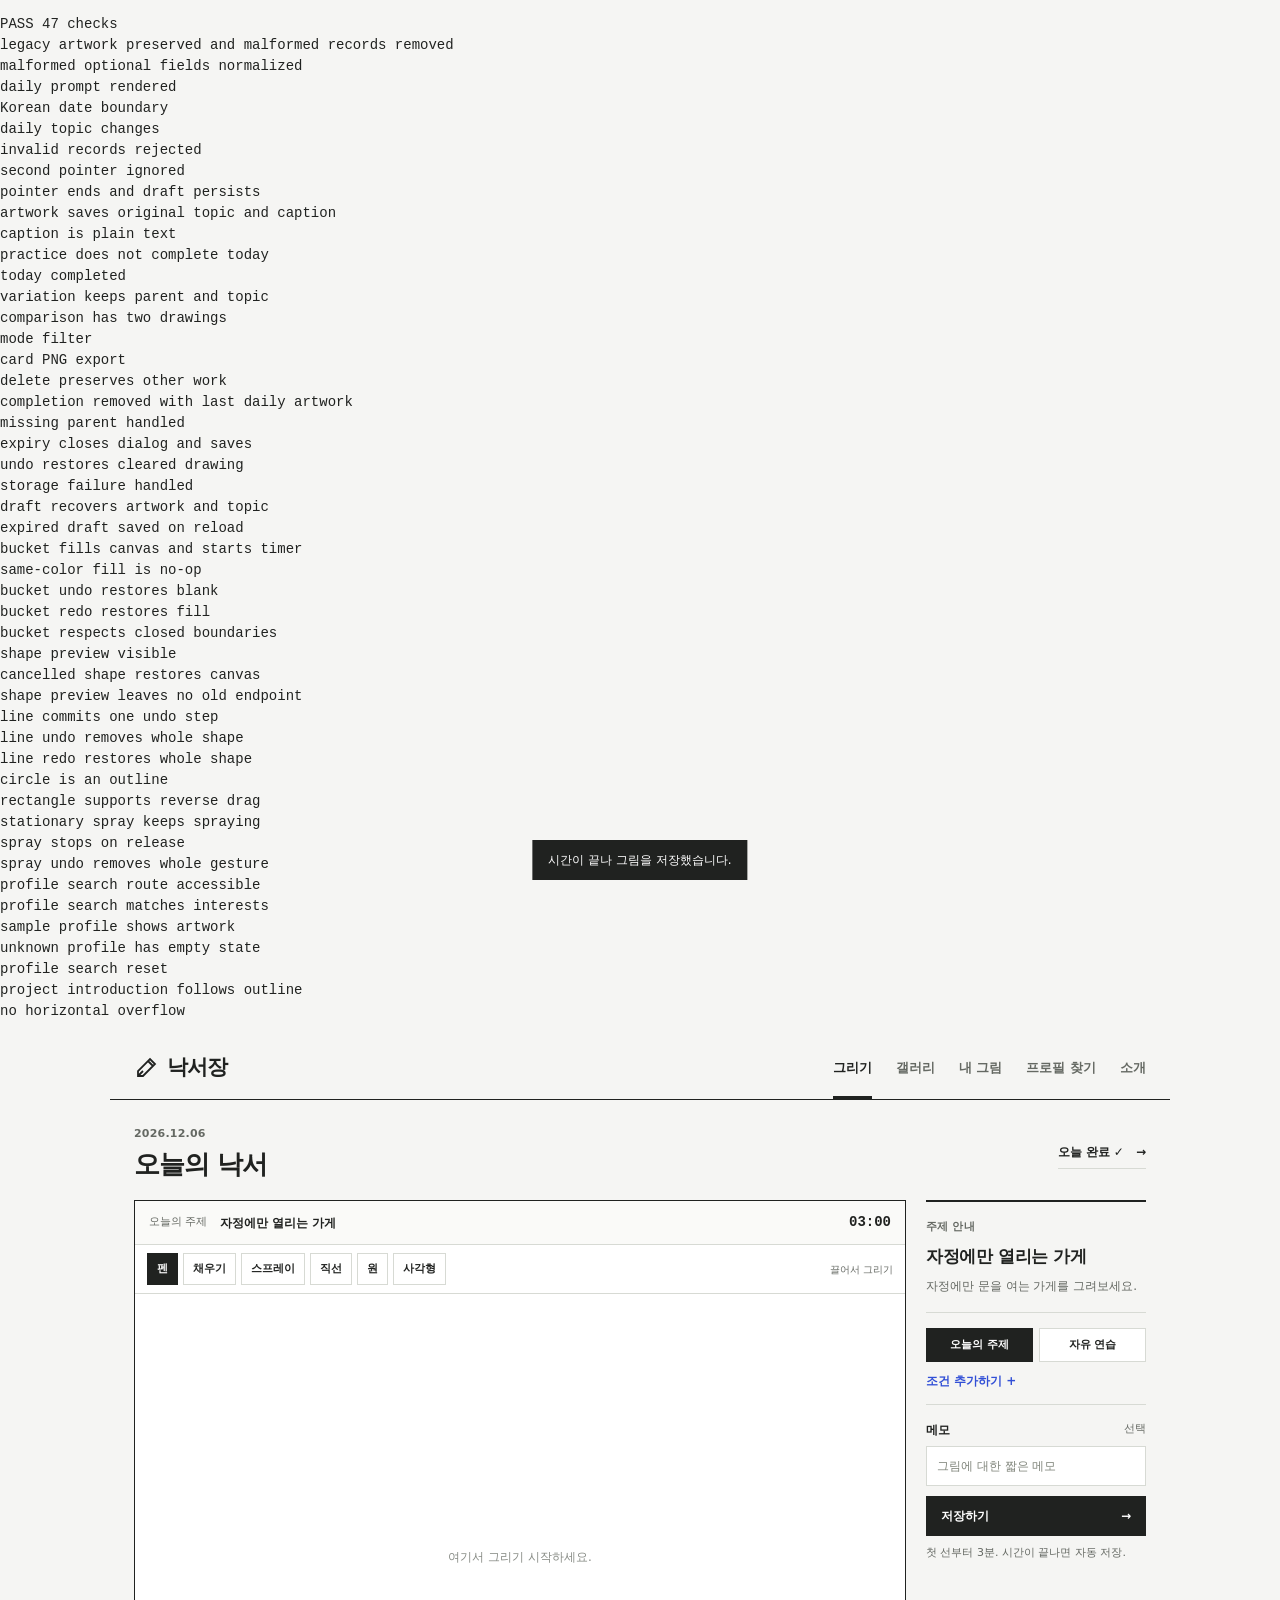
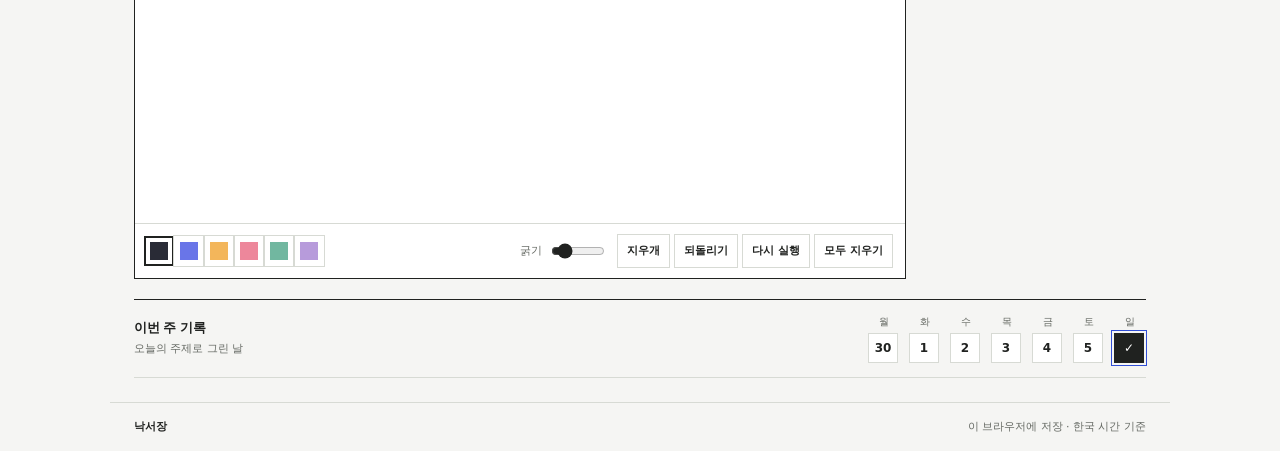
==== Doodler_project/tests/smoke.html @ 1f3efb12 "Base Current whole project" ====
<!doctype html>
<html lang="ko">
<head>
  <meta charset="UTF-8">
  <meta name="viewport" content="width=device-width,initial-scale=1">
  <title>낙서장</title>
  <link rel="stylesheet" href="../style.css">
  <script>localStorage.clear();const seed=document.createElement('canvas');seed.width=10;seed.height=10;localStorage.setItem('jogak-drawings',JSON.stringify([{}, {id:1,image:seed.toDataURL(),date:'2026-01-01T00:00:00Z',title:'old garden',caption:{bad:true},topicId:{bad:true}}]));localStorage.setItem('jogak-likes','[]');</script><script src="../script.js" defer></script>
</head>
<body>
<header class="header">
  <a class="brand" href="#draw"><svg class="logo" viewBox="0 0 24 24" aria-hidden="true"><path d="M4 20h5L21 8l-5-5L4 15v5ZM14 5l5 5M4 20l5-5" fill="none" stroke="currentColor" stroke-width="1.8" stroke-linejoin="miter"/></svg>낙서장</a>
  <nav aria-label="주요 메뉴"><a href="#draw" data-page="draw">그리기</a><a href="#gallery" data-page="gallery">갤러리</a><a href="#mine" data-page="mine">내 그림</a><a href="#profiles" data-page="profiles">프로필 찾기</a><a href="#about" data-page="about">소개</a></nav>
</header>
<main>
<section id="draw" class="page">
  <div class="intro"><div><span id="day-label" class="eyebrow"></span><h1>오늘의 낙서</h1></div><a class="daily-status" href="#mine"><span id="daily-status"></span><span aria-hidden="true"> →</span></a></div>
  <div class="drawing-layout">
    <div class="studio">
      <div class="canvas-heading"><span><span id="mode-label">오늘의 주제</span><strong id="topic-title"></strong></span><span id="timer" class="timer" aria-label="남은 시간">03:00</span></div>
      <div class="drawing-toolbox" role="group" aria-label="그리기 도구"><button class="tool" data-tool="brush" aria-pressed="true">펜</button><button class="tool" data-tool="bucket" aria-pressed="false">채우기</button><button class="tool" data-tool="spray" aria-pressed="false">스프레이</button><button class="tool" data-tool="line" aria-pressed="false">직선</button><button class="tool" data-tool="circle" aria-pressed="false">원</button><button class="tool" data-tool="rectangle" aria-pressed="false">사각형</button><span id="tool-help">끌어서 그리기</span></div><div class="canvas-wrap"><canvas id="canvas" width="1000" height="680" aria-label="그림판">이 브라우저는 그림판을 지원하지 않습니다.</canvas><div id="canvas-hint">여기서 그리기 시작하세요.</div></div>
      <div class="tools"><div id="colors" class="colors" role="group" aria-label="붓 색상"></div><div class="tool-actions"><label class="size-label">굵기 <input id="size" type="range" min="2" max="28" value="6" aria-label="붓 굵기"></label><button id="eraser" class="tool" aria-pressed="false">지우개</button><button id="undo" class="tool">되돌리기</button><button id="redo" class="tool">다시 실행</button><button id="clear" class="tool">모두 지우기</button></div></div>
    </div>
    <aside>
      <div class="note-card"><span class="tiny-label">주제 안내</span><h2 id="prompt-title"></h2><p id="prompt-description"></p><div class="small-rule"></div><div class="mode-switch" role="group" aria-label="그리기 모드"><button id="daily-mode" class="tool" aria-pressed="true">오늘의 주제</button><button id="practice-mode" class="tool" aria-pressed="false">자유 연습</button></div><button id="variation" class="variation-button">조건 추가하기 +</button><p id="constraint" class="constraint" hidden></p></div>
      <label class="caption-label" for="caption">메모 <span>선택</span></label><input id="caption" maxlength="100" placeholder="그림에 대한 짧은 메모" autocomplete="off"><button id="finish" class="primary full">저장하기 <span aria-hidden="true">→</span></button><p class="save-note">첫 선부터 3분. 시간이 끝나면 자동 저장.</p>
    </aside>
  </div>
  <div class="week-strip"><div><h2>이번 주 기록</h2><p>오늘의 주제로 그린 날</p></div><div id="week-days" class="week-days" aria-label="이번 주 그리기 기록"></div></div>
</section>
<section id="gallery" class="page" hidden>
  <div class="section-intro"><div><span class="eyebrow">갤러리</span><h1>작은 정원</h1><p>같은 주제, 서로 다른 그림.</p></div><span class="badge">예시 그림 6장</span></div>
  <div class="gallery-notice">예시 갤러리입니다. 좋아요는 이 브라우저에만 저장됩니다.</div><div id="gallery-grid" class="grid"></div>
</section>
<section id="mine" class="page" hidden>
  <div class="section-intro"><div><span class="eyebrow">내 그림</span><h1>그림 기록</h1><p>저장한 그림을 날짜와 주제별로 확인하세요.</p></div><span id="count" class="badge">0장</span></div>
  <div class="journal-filters"><label>종류 <select id="mode-filter"><option value="all">모든 그림</option><option value="daily">오늘의 주제</option><option value="practice">자유 연습</option><option value="variation">조건 추가</option></select></label><label>주제 <select id="topic-filter"><option value="all">모든 주제</option></select></label></div>
  <div id="mine-grid" class="grid journal-grid"></div><div id="empty" class="empty"><h2>저장한 그림이 없습니다.</h2><p>그림을 완성하면 여기에 저장됩니다.</p><a class="primary" href="#draw">그리기 →</a></div>
</section>
<section id="profiles" class="page" hidden>
  <div class="section-intro"><div><span class="eyebrow">프로필 찾기</span><h1>함께 그리는 사람들</h1><p>닉네임이나 관심 주제로 찾아보세요.</p></div><span class="badge">미리보기</span></div>
  <p class="preview-notice">가상의 예시 프로필입니다. 실제 사용자 검색과 팔로우는 준비 중입니다.</p>
  <form id="profile-search" class="search-form" role="search"><label for="profile-query">닉네임 또는 주제</label><div><input id="profile-query" type="search" maxlength="80" placeholder="예: 풀잎, 정원" autocomplete="off"><button class="primary" type="submit">검색</button><button id="reset-search" class="tool" type="button">초기화</button></div></form>
  <p id="profile-result-count" class="result-count" role="status" aria-live="polite"></p><div id="profile-grid" class="profile-grid"></div><p id="profile-empty" class="empty" hidden>검색 결과가 없습니다. 다른 이름이나 주제로 찾아보세요.</p>
  <div id="profile-detail" class="profile-detail" hidden><button id="close-profile" class="tool">프로필 닫기</button><div id="profile-summary"></div><h2>예시 그림</h2><div id="profile-artworks" class="grid"></div></div>
</section>
<section id="about" class="page" hidden>
  <div class="section-intro"><div><span class="eyebrow">프로젝트 소개</span><h1>낙서장</h1><p>짧은 낙서로 시작하는 창의적인 활동.</p></div><a class="primary" href="#draw">그리기 →</a></div>
  <div class="about-layout"><article class="about-main"><section><h2>만드는 이유</h2><p>대학생이 일상에서 부담 없이 창의적인 활동을 할 수 있는 공간을 만들고자 합니다. 정해진 주제로 짧게 그림을 그리며 자신의 생각을 표현하고, 서로 다른 해석을 만나보는 것이 목표입니다.</p></section><section><h2>이용 방법</h2><ol><li>오늘의 주제를 확인하거나 자유 연습을 선택합니다.</li><li>펜과 기본 도구로 그림을 그립니다. 첫 선부터 3분이 시작됩니다.</li><li>완성한 그림을 저장하고, 내 그림에서 기록을 확인합니다.</li></ol></section><section><h2>현재 이용할 수 있는 기능</h2><p>마우스·터치 그리기, 매일 바뀌는 주제, 시간 제한, 그림 기록, 메모와 파일 내려받기를 사용할 수 있습니다. 그림은 이 브라우저에 저장됩니다. 갤러리와 프로필 찾기는 예시로 구성되어 있습니다.</p></section><section><h2>앞으로의 방향</h2><p>사용자 프로필과 공유 갤러리, 팔로우·좋아요를 통해 그림으로 교류하는 기능을 계획하고 있습니다. 이후 그룹 활동, 그림 퀴즈, 낙서 대회 등도 검토할 예정입니다.</p></section></article><aside class="about-meta"><h2>프로젝트 정보</h2><dl><dt>개발</dt><dd>강준호 · 장도윤</dd><dt>소속</dt><dd>GIST</dd><dt>활동</dt><dd>서비스러닝 수업 프로젝트</dd><dt>대상</dt><dd>대학생</dd><dt>프로젝트명</dt><dd>낙서장 (가제)</dd></dl><p>참여 경험을 바탕으로 기능과 이용 방식을 다듬어갈 예정입니다.</p></aside></div>
</section>
</main>
<footer><span>낙서장</span><span>이 브라우저에 저장 · 한국 시간 기준</span></footer>
<div id="toast" class="toast" role="status" aria-live="polite"></div>
<dialog id="confirm"><h2>그림을 모두 지울까요?</h2><p>지운 뒤에도 되돌리기를 사용할 수 있습니다.</p><div class="dialog-actions"><button id="cancel-clear" class="tool">취소</button><button id="confirm-clear" class="primary">지우기</button></div></dialog>
<dialog id="delete-dialog"><h2>이 그림을 삭제할까요?</h2><p>삭제한 그림은 복원할 수 없습니다.</p><div class="dialog-actions"><button id="cancel-delete" class="tool">취소</button><button id="confirm-delete" class="primary">삭제하기</button></div></dialog>
<dialog id="compare-dialog"><h2>그림 비교</h2><div id="compare-images" class="compare-images"></div><button id="close-compare" class="primary">닫기</button></dialog>
<script>
window.addEventListener('load',async()=>{
 const results=[];const check=(label,value)=>{if(!value)throw Error(label);results.push(label);};
 try{
 check('legacy artwork preserved and malformed records removed',saved.length===1&&saved[0].title==='old garden'&&saved[0].mode==='legacy');check('malformed optional fields normalized',saved[0].caption===''&&saved[0].topicId==='legacy-garden'&&!Array.isArray(liked));
 check('daily prompt rendered',document.querySelector('#topic-title').textContent.length>0);
 check('Korean date boundary',dayKey(new Date('2026-10-11T15:00:00Z'))==='2026-10-12'&&dayKey(new Date('2026-10-11T14:59:59Z'))==='2026-10-11');
 check('daily topic changes',dailyTopic('2026-10-12').id!==dailyTopic('2026-10-13').id);
 check('invalid records rejected',!validEntry({})&&!validEntry({id:1,image:'javascript:bad',date:'2026-10-12'}));
 const event=(type,id,x=80,y=100)=>{if($('#draw').hidden){location.hash='draw';navigate();}const r=canvas.getBoundingClientRect();canvas.dispatchEvent(new PointerEvent(type,{pointerId:id,button:0,clientX:r.left+x,clientY:r.top+y,bubbles:true}));};
 // Real pointer capture requires a physical active pointer; stub only capture for synthetic events.
 const captures=new Set();canvas.setPointerCapture=id=>captures.add(id);canvas.hasPointerCapture=id=>captures.has(id);canvas.releasePointerCapture=id=>captures.delete(id);
 event('pointerdown',1);const before=previous.x;event('pointermove',2,200);event('pointerup',2);check('second pointer ignored',drawing&&previous.x===before);event('pointerup',1);check('pointer ends and draft persists',!drawing&&readStore('jogak-draft',null));
 const originalTopic=session.topic.id;session.day='2026-10-11';$('#caption').value='<b>my caption</b>';finish();check('artwork saves original topic and caption',saved[0].topicId===originalTopic&&saved[0].caption==='<b>my caption</b>');
 check('caption is plain text',document.querySelector('.art-caption').textContent==='<b>my caption</b>'&&!document.querySelector('.art-caption b'));
 switchMode('practice');event('pointerdown',3);event('pointerup',3);finish();check('practice does not complete today',!saved.some(e=>e.mode==='daily'&&e.day===dayKey()));
 switchMode('daily');event('pointerdown',4);event('pointerup',4);finish();const parent=saved[0];check('today completed',document.querySelector('#daily-status').textContent.includes('✓'));
 switchMode('variation',parent);event('pointerdown',5);event('pointerup',5);finish();const child=saved[0];check('variation keeps parent and topic',child.parentId===parent.id&&child.topicId===parent.topicId);compare(child);check('comparison has two drawings',$('#compare-images').children.length===2);$('#compare-dialog').close();
 $('#mode-filter').value='practice';renderMine();check('mode filter',document.querySelectorAll('#mine-grid .art-card').length===1);$('#mode-filter').value='all';renderMine();
 let exported=[];const originalDownload=download;download=(url,name)=>exported.push({url,name});await exportCard(child);check('card PNG export',exported.length===1&&exported[0].url.startsWith('data:image/png;base64,')&&exported[0].name.endsWith('-card.png'));download=originalDownload;
 pendingDelete=parent.id;$('#confirm-delete').click();check('delete preserves other work',saved.some(e=>e.id===child.id)&&!saved.some(e=>e.id===parent.id));check('completion removed with last daily artwork',!$('#daily-status').textContent.includes('✓'));compare(child);check('missing parent handled',!$('#compare-dialog').open);
 resetCanvas();event('pointerdown',6);event('pointerup',6);$('#clear').click();deadline=Date.now()-1;tick();check('expiry closes dialog and saves',!$('#confirm').open&&!hasDrawing&&saved[0].mode==='daily');
 resetCanvas();event('pointerdown',7);event('pointerup',7);$('#clear').click();$('#confirm-clear').click();$('#undo').click();check('undo restores cleared drawing',hasDrawing);resetCanvas();
 const originalSet=localStorage.setItem.bind(localStorage);localStorage.setItem=()=>{throw Error('quota');};check('storage failure handled',persist('test',{})===false);localStorage.setItem=originalSet;
 resetCanvas();event('pointerdown',8);event('pointerup',8);const draftTopic=session.topic.id;saveDraft();await init();check('draft recovers artwork and topic',hasDrawing&&session.topic.id===draftTopic&&deadline>Date.now());resetCanvas();
 const expired={image:canvas.toDataURL(),session:{day:dayKey(),topic:dailyTopic(),mode:'daily',parentId:null,constraint:''},deadline:Date.now()-1000,caption:'recovered'};persist('jogak-draft',expired);const countBefore=saved.length;await init();check('expired draft saved on reload',saved.length===countBefore+1&&saved[0].caption==='recovered'&&!hasDrawing);

 location.hash='draw';navigate();await new Promise(resolve=>setTimeout(resolve,0));resetCanvas();selectTool('bucket');event('pointerdown',9);check('bucket fills canvas and starts timer',ctx.getImageData(10,10,1,1).data[0]===41&&hasDrawing&&deadline>Date.now());const fillHistory=history.length;event('pointerdown',9);check('same-color fill is no-op',history.length===fillHistory);$('#undo').click();check('bucket undo restores blank',ctx.getImageData(10,10,1,1).data[0]===255&&!hasDrawing);$('#redo').click();check('bucket redo restores fill',ctx.getImageData(10,10,1,1).data[0]===41&&hasDrawing);
 resetCanvas();ctx.strokeStyle='#292b36';ctx.lineWidth=8;ctx.strokeRect(100,100,200,200);hasDrawing=true;fillRegion({x:150,y:150});check('bucket respects closed boundaries',ctx.getImageData(150,150,1,1).data[0]===41&&ctx.getImageData(350,150,1,1).data[0]===255);
 resetCanvas();selectTool('line');event('pointerdown',10,80);event('pointermove',10,170);check('shape preview visible',hasDrawing);event('pointercancel',10,170);check('cancelled shape restores canvas',!hasDrawing&&history.length===0&&ctx.getImageData(0,0,canvas.width,canvas.height).data.every((value,index)=>index%4===3||value===255));
 resetCanvas();selectTool('line');event('pointerdown',11,80);event('pointermove',11,170);const oldEndpoint=previous;event('pointermove',11,120);check('shape preview leaves no old endpoint',ctx.getImageData(Math.floor(oldEndpoint.x),Math.floor(oldEndpoint.y),1,1).data[0]===255);event('pointerup',11,120);check('line commits one undo step',hasDrawing&&history.length===1&&!drawing);$('#undo').click();check('line undo removes whole shape',!hasDrawing);$('#redo').click();check('line redo restores whole shape',hasDrawing);
 resetCanvas();selectTool('circle');event('pointerdown',12,80);const center=previous;event('pointermove',12,120);event('pointerup',12,120);check('circle is an outline',hasDrawing&&ctx.getImageData(Math.floor(center.x),Math.floor(center.y),1,1).data[0]===255&&history.length===1);
 resetCanvas();selectTool('rectangle');event('pointerdown',13,150);event('pointermove',13,80,150);event('pointerup',13,80,150);check('rectangle supports reverse drag',hasDrawing&&history.length===1);
 resetCanvas();selectTool('spray');event('pointerdown',14,100);const sprayBefore=canvas.toDataURL();await new Promise(resolve=>setTimeout(resolve,160));check('stationary spray keeps spraying',canvas.toDataURL()!==sprayBefore);event('pointerup',14,100);const sprayAfter=canvas.toDataURL();await new Promise(resolve=>setTimeout(resolve,80));check('spray stops on release',sprayId===null&&canvas.toDataURL()===sprayAfter);$('#undo').click();check('spray undo removes whole gesture',!hasDrawing);resetCanvas();selectTool('brush');
 location.hash='profiles';navigate();check('profile search route accessible',!$('#profiles').hidden&&$('#draw').hidden);$('#profile-query').value='정원';renderProfiles();check('profile search matches interests',$('#profile-grid').children.length===1);$('#profile-grid button').click();check('sample profile shows artwork',!$('#profile-detail').hidden&&$('#profile-artworks').children.length===2);$('#close-profile').click();$('#profile-query').value='<script>';renderProfiles();check('unknown profile has empty state',!$('#profile-empty').hidden&&$('#profile-grid').children.length===0);$('#reset-search').click();check('profile search reset',$('#profile-grid').children.length===4);location.hash='about';navigate();check('project introduction follows outline',!$('#about').hidden&&$('#about').textContent.includes('강준호')&&$('#about').textContent.includes('서비스러닝'));location.hash='draw';navigate();
 check('no horizontal overflow' ,document.documentElement.scrollWidth<=innerWidth);
 const output=document.createElement('pre');output.id='test-results';output.textContent='PASS '+results.length+' checks\n'+results.join('\n');document.body.prepend(output);
 }catch(error){const output=document.createElement('pre');output.id='test-results';output.textContent='FAIL '+error.stack+'\nPassed: '+results.join(', ');document.body.prepend(output);}
});</script></body>
</html>
---- Doodler_project/style.css ----
/* 낙서장: compact, square-edged drawing workspace. */
:root{--bg:#f5f5f3;--paper:#fff;--ink:#202220;--muted:#656963;--line:#d7dad4;--accent:#314fd6;--soft:#eceee8}
*{box-sizing:border-box}
body{margin:0;background:var(--bg);color:var(--ink);font-family:"Malgun Gothic","Apple SD Gothic Neo",system-ui,sans-serif;font-size:14px;line-height:1.5;-webkit-font-smoothing:antialiased}
a{color:inherit;text-decoration:none}button,input,select{font:inherit;color:inherit}button{cursor:pointer}button,a,input,select{-webkit-tap-highlight-color:transparent;outline-offset:3px}button:focus-visible,a:focus-visible,input:focus-visible,select:focus-visible{outline:2px solid var(--accent)}button{border-radius:0}button:disabled{cursor:default}
.header{max-width:1060px;margin:auto;padding:0 24px;min-height:64px;display:flex;align-items:center;justify-content:space-between;border-bottom:1px solid var(--ink)}
.brand{display:flex;align-items:center;gap:9px;font-size:21px;font-weight:800;letter-spacing:-1px}.logo{width:24px;height:24px}
nav{display:flex;align-self:stretch;gap:24px}nav a{display:flex;align-items:center;font-size:13px;font-weight:600;color:var(--muted);border-bottom:3px solid transparent;padding:3px 0 0}nav a.active{color:var(--ink);border-color:var(--ink)}nav a:hover{color:var(--accent)}
main{max-width:1060px;margin:auto;padding:0 24px;min-height:calc(100vh - 122px)}
h1,h2,p{margin:0}h1{font-size:26px;font-weight:800;letter-spacing:-1px;line-height:1.35}h2{font-size:16px;font-weight:700;letter-spacing:-.4px}p{color:var(--muted);line-height:1.65}.eyebrow,.tiny-label{font-size:11px;font-weight:600;color:var(--muted);letter-spacing:.2px}.intro{display:flex;justify-content:space-between;align-items:center;gap:16px;padding:22px 0 18px}.intro h1{margin-top:4px}.daily-status{display:flex;align-items:center;gap:12px;font-size:12px;font-weight:600;border-bottom:1px solid var(--line);padding:7px 0}.daily-status:hover{border-color:var(--ink)}
.drawing-layout{display:grid;grid-template-columns:minmax(0,1fr) 220px;gap:20px;align-items:start}.studio{border:1px solid var(--ink);background:white;min-width:0}.canvas-heading{display:flex;align-items:center;justify-content:space-between;gap:10px;padding:11px 14px;border-bottom:1px solid var(--line);font-size:11px;color:var(--muted);background:#fafaf8}.canvas-heading>span:first-child{min-width:0;display:flex;align-items:center;gap:12px}.canvas-heading strong{font-size:12px;font-weight:700;color:var(--ink);overflow-wrap:anywhere}.timer{flex-shrink:0;font-family:ui-monospace,Consolas,monospace;font-size:14px;font-weight:700;color:var(--ink);font-variant-numeric:tabular-nums}.timer.urgent{color:#bd352d}
.canvas-wrap{position:relative;margin:8px}canvas{display:block;width:100%;height:auto;aspect-ratio:1000/680;background:white;touch-action:none;cursor:crosshair}#canvas-hint{position:absolute;pointer-events:none;top:48%;width:100%;text-align:center;color:#888c86;font-size:12px}
.tools{padding:10px 12px;display:flex;align-items:center;justify-content:space-between;gap:10px;flex-wrap:wrap;border-top:1px solid var(--line)}.colors{display:flex;gap:6px}.swatch{width:24px;height:24px;border:3px solid white;outline:1px solid #d7dad4;padding:0}.swatch.selected{outline:2px solid var(--ink);outline-offset:1px}.tool-actions{display:flex;align-items:center;gap:4px;flex-wrap:wrap}.tool{border:1px solid var(--line);background:white;padding:7px 9px;font-size:11px;font-weight:600;min-height:34px}.tool:hover{border-color:#848980;background:#f2f3ef}.tool[aria-pressed=true]{border-color:var(--ink);background:var(--ink);color:white}.size-label{display:flex;align-items:center;gap:7px;font-size:11px;color:var(--muted);margin-right:6px}input[type=range]{width:54px;accent-color:var(--ink)}
aside{min-width:0}.note-card{border-top:2px solid var(--ink);border-bottom:1px solid var(--line);padding:13px 0 14px}.note-card h2{font-size:17px;line-height:1.45;margin:8px 0}.note-card p{font-size:12px}.small-rule{height:1px;background:var(--line);margin:15px 0}.mode-switch{display:flex;gap:6px}.mode-switch button{flex:1;padding:8px 5px}.variation-button{display:block;width:100%;border:0;background:none;text-align:left;color:var(--accent);padding:10px 0 0;font-size:12px;font-weight:600}.constraint{border-left:2px solid var(--accent);padding:7px 10px;background:#eceffa;margin-top:10px}.caption-label{display:flex;justify-content:space-between;font-size:12px;font-weight:600;margin:16px 0 7px}.caption-label span{font-size:11px;font-weight:400;color:var(--muted)}#caption{border:1px solid var(--line);background:white;width:100%;padding:10px;font-size:12px;border-radius:0}#caption::placeholder{color:#80857b}.primary{display:inline-flex;align-items:center;justify-content:center;gap:20px;border:1px solid var(--ink);background:var(--ink);color:white;padding:10px 14px;font-size:12px;font-weight:700}.primary:hover{background:#3b4038;border-color:#3b4038}.full{width:100%;justify-content:space-between;margin-top:10px;min-height:40px}.save-note{font-size:11px;line-height:1.6;margin-top:8px}
.week-strip{display:flex;align-items:center;justify-content:space-between;gap:20px;border-top:1px solid var(--ink);border-bottom:1px solid var(--line);padding:14px 0;margin:20px 0 24px}.week-strip h2{font-size:13px}.week-strip p{font-size:11px;margin-top:3px}.week-days{display:flex;gap:9px}.week-day{text-align:center;min-width:32px}.week-day span{display:block;font-size:10px;color:var(--muted);margin-bottom:4px}.week-day strong{display:flex;align-items:center;justify-content:center;width:30px;height:30px;border:1px solid var(--line);background:white;font-size:12px;font-weight:600}.week-day.complete strong{background:var(--ink);border-color:var(--ink);color:white}.week-day.today strong{outline:1px solid var(--accent);outline-offset:2px}
.section-intro{display:flex;justify-content:space-between;align-items:center;gap:16px;padding:24px 0 20px}.section-intro h1{margin:5px 0 8px}.section-intro p{font-size:12px}.badge{font-size:12px;font-weight:600;padding:7px 10px;border:1px solid var(--line);white-space:nowrap;background:white}.gallery-notice{font-size:12px;color:var(--muted);margin:0 0 16px}.grid{display:grid;grid-template-columns:repeat(3,minmax(0,1fr));gap:16px;padding-bottom:28px}.art-card{border:1px solid var(--line);background:white;min-width:0;overflow:hidden}.art-card img{display:block;width:100%;aspect-ratio:1.35;object-fit:contain;padding:10px;background:#fafaf8}.card-info{display:flex;justify-content:space-between;align-items:center;gap:8px;padding:12px}.art-title{font-size:13px;line-height:1.45;overflow-wrap:anywhere;margin-bottom:4px}.art-meta{color:var(--muted);font-size:11px}.like{border:1px solid var(--line);background:white;font-size:12px;padding:7px 9px;white-space:nowrap}.like[aria-pressed=true]{color:#b13b37;background:#fff2f0;border-color:#d7a7a3}.art-caption{padding:0 12px 10px;font-size:12px;overflow-wrap:anywhere}.card-actions{display:flex;flex-wrap:wrap;gap:4px;padding:0 10px 10px}.card-actions .tool{font-size:10px;padding:5px 7px;min-height:30px}.journal-filters{display:flex;gap:16px;border-top:1px solid var(--line);padding:12px 0 18px}.journal-filters label{display:flex;align-items:center;gap:8px;font-size:12px;font-weight:600}select{border:1px solid var(--line);border-radius:0;background:white;padding:7px;font-size:12px;max-width:220px}.journal-date{grid-column:1/-1;font-size:12px;color:var(--muted);font-weight:600;border-bottom:1px solid var(--line);padding:8px 0}.empty{text-align:center;border-top:1px solid var(--line);padding:48px 16px;margin-bottom:28px}.empty p{font-size:12px;margin:8px 0 16px}.empty h2{font-size:16px}
footer{max-width:1060px;margin:auto;padding:16px 24px;display:flex;align-items:center;justify-content:space-between;border-top:1px solid var(--line);font-size:11px;color:var(--muted)}footer span:first-child{font-weight:700;color:var(--ink)}.toast{position:fixed;bottom:20px;left:50%;transform:translateX(-50%);max-width:calc(100% - 32px);padding:11px 16px;background:var(--ink);color:white;font-size:12px;opacity:0;pointer-events:none;transition:opacity .15s;z-index:5}.toast.show{opacity:1}dialog{border:1px solid var(--ink);border-radius:0;padding:22px;max-width:calc(100% - 32px);color:var(--ink)}dialog h2{margin-bottom:8px}dialog p{font-size:12px}dialog::backdrop{background:#1e211c66}.dialog-actions{display:flex;justify-content:flex-end;gap:8px;margin-top:20px}.compare-images{display:grid;grid-template-columns:1fr 1fr;gap:12px;margin:16px 0}#compare-dialog{width:760px}[hidden]{display:none!important}
@media(max-width:900px){.drawing-layout{grid-template-columns:minmax(0,1fr) 200px;gap:16px}.tool-actions{width:100%;justify-content:flex-start}.grid{grid-template-columns:repeat(2,minmax(0,1fr))}}
@media(max-width:620px){.header{padding:0 16px;min-height:58px}.brand{font-size:19px;gap:7px}.logo{width:21px;height:21px}nav{gap:16px}nav a{font-size:12px}main{padding:0 16px}.intro{padding:18px 0 14px;gap:8px}h1{font-size:23px}.daily-status{font-size:11px;gap:0}.drawing-layout{grid-template-columns:1fr;gap:0}.drawing-layout aside{display:contents}.note-card{order:1;border-top:1px solid var(--line);border-bottom:0;padding:10px 0 14px}.note-card .tiny-label,.note-card h2,.small-rule{display:none}.note-card p{margin-bottom:10px}.mode-switch{display:inline-flex;vertical-align:middle;gap:5px}.mode-switch button{flex:none;padding:7px 10px}.variation-button{display:inline-block;width:auto;padding:7px 0 7px 12px;font-size:11px}.note-card .constraint{display:block;margin:8px 0 0}.studio{order:2}.caption-label{order:3;margin:12px 0 6px}#caption{order:4}.full{order:5}.save-note{order:6;margin-top:6px}.canvas-heading{padding:10px;gap:6px}.canvas-heading>span:first-child{gap:8px}.canvas-heading strong{font-size:11px}.canvas-wrap{margin:4px}.tools{padding:10px;gap:10px}.swatch{width:24px;height:24px}.tool-actions{justify-content:space-between;gap:3px}.tool{padding:7px}.size-label{gap:4px;margin:0}.week-strip{margin-top:16px;padding:12px 0;gap:12px;align-items:flex-start;flex-direction:column}.week-days{width:100%;justify-content:space-between;gap:4px}.section-intro{padding:20px 0 16px}.journal-filters{gap:10px;flex-wrap:wrap}select{max-width:175px}.grid{gap:10px}.card-info{padding:10px;flex-wrap:wrap}.art-card img{padding:6px}.compare-images{grid-template-columns:1fr}footer{padding:14px 16px;font-size:10px}}
@media(max-width:360px){nav{gap:11px}.brand{font-size:18px}.daily-status{max-width:120px}.grid{grid-template-columns:1fr}.size-label input{width:42px}}
@media(prefers-reduced-motion:reduce){*{transition:none!important}}

/* Basic tools and supporting pages */
.drawing-toolbox{display:flex;align-items:center;flex-wrap:wrap;gap:5px;padding:8px 12px;border-bottom:1px solid var(--line);background:white}.drawing-toolbox .tool{min-height:32px;padding:5px 9px}#tool-help{font-size:10px;color:var(--muted);margin-left:auto}.preview-notice{border-left:2px solid var(--accent);padding:9px 12px;background:#eceffa;font-size:12px;margin-bottom:18px}.search-form{max-width:700px;margin-bottom:16px}.search-form>label{display:block;font-size:12px;font-weight:600;margin-bottom:7px}.search-form>div{display:flex;gap:6px}.search-form input{flex:1;min-width:0;border:1px solid var(--line);border-radius:0;padding:9px 11px;background:white;font-size:13px}.result-count{font-size:12px;margin-bottom:12px}.profile-grid{display:grid;grid-template-columns:repeat(2,minmax(0,1fr));gap:14px;padding-bottom:24px}.profile-card{border:1px solid var(--line);padding:16px;background:white}.profile-summary{display:flex;align-items:flex-start;gap:12px}.profile-summary>div{min-width:0}.profile-summary h2{font-size:16px}.profile-summary p{font-size:12px;overflow-wrap:anywhere}.profile-handle{font-size:11px!important;margin:2px 0 8px}.profile-tags{color:var(--accent);margin-top:8px}.profile-avatar{flex-shrink:0;width:40px;height:40px;display:flex;align-items:center;justify-content:center;background:var(--soft);border:1px solid var(--line);font-weight:700}.profile-card>.tool{margin-top:14px}.profile-detail{border-top:2px solid var(--ink);padding:18px 0;scroll-margin-top:16px}.profile-detail>.tool{float:right}.profile-detail>h2{margin:20px 0 12px}.about-layout{display:grid;grid-template-columns:minmax(0,1fr) 240px;gap:32px;padding-bottom:32px}.about-main section{border-top:1px solid var(--line);padding:18px 0}.about-main h2{margin-bottom:10px}.about-main p,.about-main li{font-size:13px;line-height:1.9}.about-main ol{padding-left:20px;margin:0;color:var(--muted)}.about-meta{border-top:2px solid var(--ink);padding-top:16px}.about-meta dl{font-size:12px;margin:16px 0 20px}.about-meta dt{color:var(--muted);margin-top:12px}.about-meta dd{margin:4px 0;font-weight:600}.about-meta>p{font-size:12px}
@media(max-width:620px){.header{flex-wrap:wrap;gap:0;padding-top:12px}.header nav{width:100%;justify-content:space-between;gap:10px;min-height:44px;margin-top:5px}.header nav a{font-size:11px}#tool-help{width:100%;margin:2px 0 0}.drawing-toolbox{padding:8px;gap:4px}.drawing-toolbox .tool{padding:6px 8px}.tool-actions{justify-content:flex-start;gap:4px}.tool-actions .size-label{margin-right:8px}.profile-grid{grid-template-columns:1fr;gap:10px}.profile-card{padding:13px}.search-form .primary{padding:8px 12px}.about-layout{grid-template-columns:1fr;gap:12px}.about-main section{padding:14px 0}.about-meta dl{display:grid;grid-template-columns:75px 1fr;align-items:baseline;gap:10px}.about-meta dt,.about-meta dd{margin:0}}
.page{scroll-margin-top:120px}
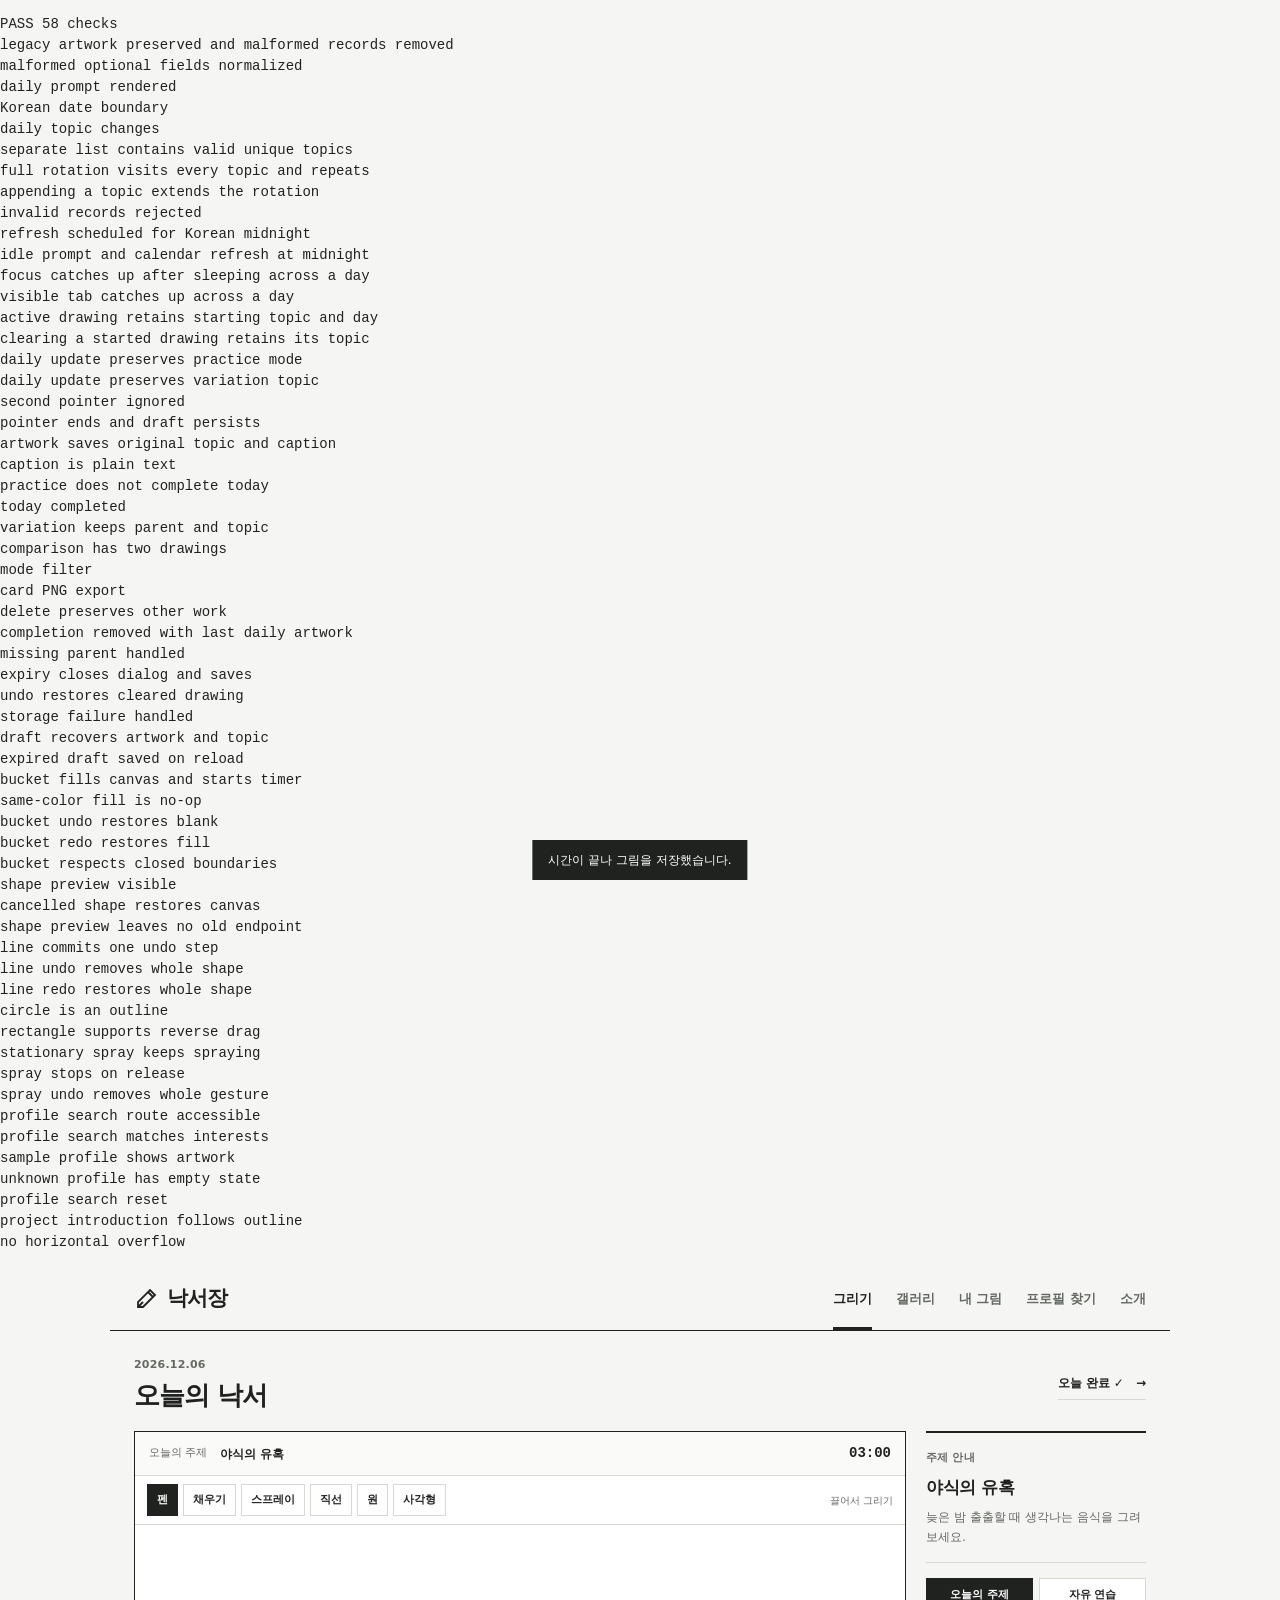
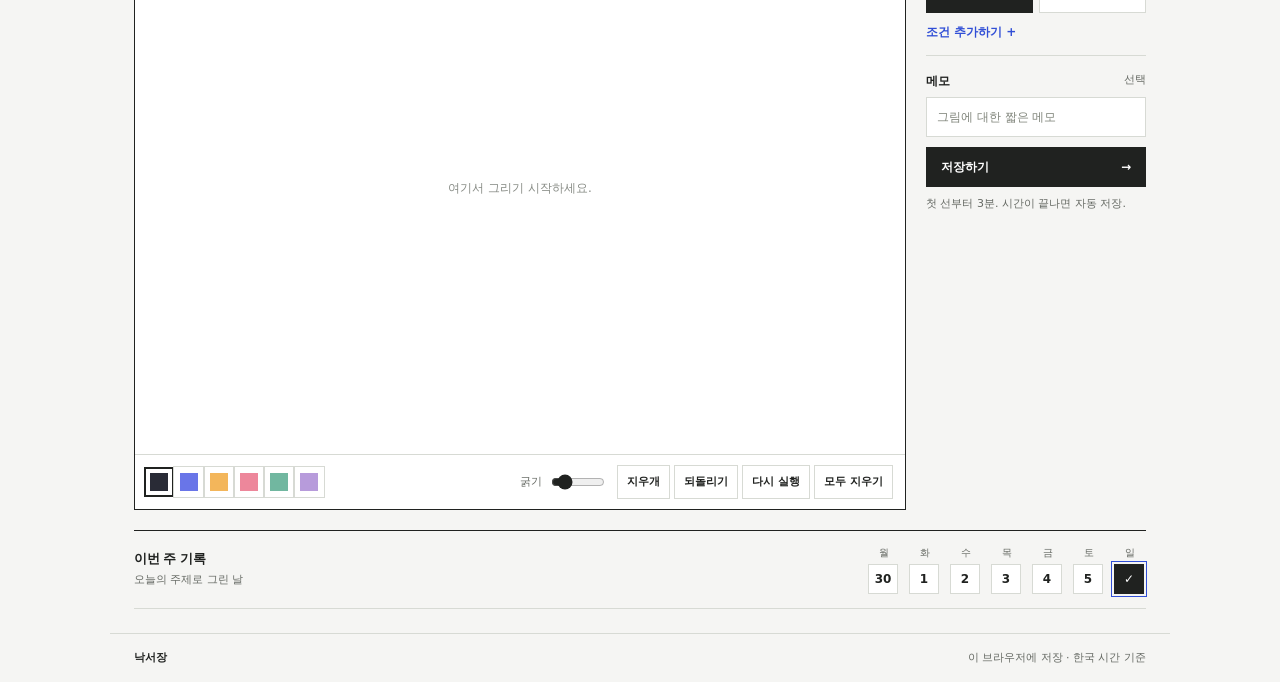
==== commit e2d1e025: "Updates Automacix updates everyday based on the list of 50 tipics" ====
--- a/Doodler_project/tests/smoke.html
+++ b/Doodler_project/tests/smoke.html
@@ -5,6 +5,7 @@
   <meta name="viewport" content="width=device-width,initial-scale=1">
   <title>낙서장</title>
   <link rel="stylesheet" href="../style.css">
+  <script src="../topics.js" defer></script>
   <script>localStorage.clear();const seed=document.createElement('canvas');seed.width=10;seed.height=10;localStorage.setItem('jogak-drawings',JSON.stringify([{}, {id:1,image:seed.toDataURL(),date:'2026-01-01T00:00:00Z',title:'old garden',caption:{bad:true},topicId:{bad:true}}]));localStorage.setItem('jogak-likes','[]');</script><script src="../script.js" defer></script>
 </head>
 <body>
@@ -62,10 +63,39 @@
  check('daily prompt rendered',document.querySelector('#topic-title').textContent.length>0);
  check('Korean date boundary',dayKey(new Date('2026-10-11T15:00:00Z'))==='2026-10-12'&&dayKey(new Date('2026-10-11T14:59:59Z'))==='2026-10-11');
  check('daily topic changes',dailyTopic('2026-10-12').id!==dailyTopic('2026-10-13').id);
+ check('separate list contains valid unique topics',topics.length>0&&new Set(topics.map(t=>t.id)).size===topics.length&&topics.every(t=>['id','title','description'].every(key=>typeof t[key]==='string'&&t[key].trim())));
+ const topicCount=topics.length;
+ const topicDays=Array.from({length:topicCount+1},(_,i)=>new Date(Date.UTC(2026,10,16+i)).toISOString().slice(0,10));
+ check('full rotation visits every topic and repeats',new Set(topicDays.slice(0,topicCount).map(day=>dailyTopic(day).id)).size===topicCount&&dailyTopic(topicDays[0]).id===dailyTopic(topicDays[topicCount]).id);
+ topics.push({id:'extension-test',title:'추가 주제',description:'추가된 주제'});
+ try {check('appending a topic extends the rotation',dailyTopic(new Date(topicCount*86400000).toISOString().slice(0,10)).id==='extension-test'&&dailyTopic(new Date((topicCount+1)*86400000).toISOString().slice(0,10)).id===topics[0].id);} finally {topics.pop();}
  check('invalid records rejected',!validEntry({})&&!validEntry({id:1,image:'javascript:bad',date:'2026-10-12'}));
  const event=(type,id,x=80,y=100)=>{if($('#draw').hidden){location.hash='draw';navigate();}const r=canvas.getBoundingClientRect();canvas.dispatchEvent(new PointerEvent(type,{pointerId:id,button:0,clientX:r.left+x,clientY:r.top+y,bubbles:true}));};
  // Real pointer capture requires a physical active pointer; stub only capture for synthetic events.
  const captures=new Set();canvas.setPointerCapture=id=>captures.add(id);canvas.hasPointerCapture=id=>captures.has(id);canvas.releasePointerCapture=id=>captures.delete(id);
+ const RealDate=Date;let testNow=RealDate.parse('2026-11-16T14:59:59Z');const realSetTimeout=window.setTimeout;
+ window.Date=class extends RealDate {constructor(...args){super(...(args.length?args:[testNow]));}static now(){return testNow;}};
+ try {
+   resetCanvas();let scheduledDelay,scheduledUpdate;
+   window.setTimeout=(callback,delay)=>{scheduledUpdate=callback;scheduledDelay=delay;return 0;};
+   scheduleDailyTopicUpdate();window.setTimeout=realSetTimeout;
+   check('refresh scheduled for Korean midnight',scheduledDelay===1000);
+   testNow+=1000;scheduledUpdate();
+   check('idle prompt and calendar refresh at midnight',session.day==='2026-11-17'&&session.topic.id===dailyTopic('2026-11-17').id&&$('#topic-title').textContent===session.topic.title&&$('.week-day.today').getAttribute('aria-label').startsWith('2026-11-17'));
+   testNow+=86400000;window.dispatchEvent(new Event('focus'));
+   check('focus catches up after sleeping across a day',session.day==='2026-11-18'&&session.topic.id===dailyTopic('2026-11-18').id);
+   testNow+=86400000;document.dispatchEvent(new Event('visibilitychange'));
+   check('visible tab catches up across a day',session.day==='2026-11-19');
+   event('pointerdown',99);event('pointerup',99);const startingTopic=session.topic.id,startingDay=session.day;
+   testNow+=86400000;scheduleDailyTopicUpdate();
+   check('active drawing retains starting topic and day',hasDrawing&&session.day===startingDay&&session.topic.id===startingTopic);
+   $('#clear').click();$('#confirm-clear').click();updateDailyTopic();
+   check('clearing a started drawing retains its topic',!hasDrawing&&deadline>0&&session.day===startingDay&&session.topic.id===startingTopic);
+   resetCanvas();switchMode('practice');testNow+=86400000;updateDailyTopic();
+   check('daily update preserves practice mode',session.mode==='practice'&&session.topic.id==='warmup');
+   resetCanvas();switchMode('variation');const variationDay=session.day,variationTopic=session.topic.id;testNow+=86400000;updateDailyTopic();
+   check('daily update preserves variation topic',session.mode==='variation'&&session.day===variationDay&&session.topic.id===variationTopic);
+ } finally {window.Date=RealDate;window.setTimeout=realSetTimeout;resetCanvas();scheduleDailyTopicUpdate();}
  event('pointerdown',1);const before=previous.x;event('pointermove',2,200);event('pointerup',2);check('second pointer ignored',drawing&&previous.x===before);event('pointerup',1);check('pointer ends and draft persists',!drawing&&readStore('jogak-draft',null));
  const originalTopic=session.topic.id;session.day='2026-10-11';$('#caption').value='<b>my caption</b>';finish();check('artwork saves original topic and caption',saved[0].topicId===originalTopic&&saved[0].caption==='<b>my caption</b>');
  check('caption is plain text',document.querySelector('.art-caption').textContent==='<b>my caption</b>'&&!document.querySelector('.art-caption b'));
--- a/Doodler_project/style.css
+++ b/Doodler_project/style.css
@@ -24,3 +24,12 @@
 .drawing-toolbox{display:flex;align-items:center;flex-wrap:wrap;gap:5px;padding:8px 12px;border-bottom:1px solid var(--line);background:white}.drawing-toolbox .tool{min-height:32px;padding:5px 9px}#tool-help{font-size:10px;color:var(--muted);margin-left:auto}.preview-notice{border-left:2px solid var(--accent);padding:9px 12px;background:#eceffa;font-size:12px;margin-bottom:18px}.search-form{max-width:700px;margin-bottom:16px}.search-form>label{display:block;font-size:12px;font-weight:600;margin-bottom:7px}.search-form>div{display:flex;gap:6px}.search-form input{flex:1;min-width:0;border:1px solid var(--line);border-radius:0;padding:9px 11px;background:white;font-size:13px}.result-count{font-size:12px;margin-bottom:12px}.profile-grid{display:grid;grid-template-columns:repeat(2,minmax(0,1fr));gap:14px;padding-bottom:24px}.profile-card{border:1px solid var(--line);padding:16px;background:white}.profile-summary{display:flex;align-items:flex-start;gap:12px}.profile-summary>div{min-width:0}.profile-summary h2{font-size:16px}.profile-summary p{font-size:12px;overflow-wrap:anywhere}.profile-handle{font-size:11px!important;margin:2px 0 8px}.profile-tags{color:var(--accent);margin-top:8px}.profile-avatar{flex-shrink:0;width:40px;height:40px;display:flex;align-items:center;justify-content:center;background:var(--soft);border:1px solid var(--line);font-weight:700}.profile-card>.tool{margin-top:14px}.profile-detail{border-top:2px solid var(--ink);padding:18px 0;scroll-margin-top:16px}.profile-detail>.tool{float:right}.profile-detail>h2{margin:20px 0 12px}.about-layout{display:grid;grid-template-columns:minmax(0,1fr) 240px;gap:32px;padding-bottom:32px}.about-main section{border-top:1px solid var(--line);padding:18px 0}.about-main h2{margin-bottom:10px}.about-main p,.about-main li{font-size:13px;line-height:1.9}.about-main ol{padding-left:20px;margin:0;color:var(--muted)}.about-meta{border-top:2px solid var(--ink);padding-top:16px}.about-meta dl{font-size:12px;margin:16px 0 20px}.about-meta dt{color:var(--muted);margin-top:12px}.about-meta dd{margin:4px 0;font-weight:600}.about-meta>p{font-size:12px}
 @media(max-width:620px){.header{flex-wrap:wrap;gap:0;padding-top:12px}.header nav{width:100%;justify-content:space-between;gap:10px;min-height:44px;margin-top:5px}.header nav a{font-size:11px}#tool-help{width:100%;margin:2px 0 0}.drawing-toolbox{padding:8px;gap:4px}.drawing-toolbox .tool{padding:6px 8px}.tool-actions{justify-content:flex-start;gap:4px}.tool-actions .size-label{margin-right:8px}.profile-grid{grid-template-columns:1fr;gap:10px}.profile-card{padding:13px}.search-form .primary{padding:8px 12px}.about-layout{grid-template-columns:1fr;gap:12px}.about-main section{padding:14px 0}.about-meta dl{display:grid;grid-template-columns:75px 1fr;align-items:baseline;gap:10px}.about-meta dt,.about-meta dd{margin:0}}
 .page{scroll-margin-top:120px}
+/* Optional community forms share the compact drawing interface. */
+.social-form { margin: 18px 0; padding: 16px; border: 1px solid #c9cbc8; }
+.social-form h2 { margin: 0 0 12px; font-size: 17px; }
+.social-form label { display: block; margin: 10px 0; font-size: 13px; }
+.social-form input, .social-form select { display: block; width: 100%; max-width: 480px; min-width: 0; padding: 9px; margin-top: 5px; border: 1px solid #979c97; border-radius: 0; font: inherit; }
+.social-form p, #social-status { font-size: 13px; line-height: 1.6; overflow-wrap: anywhere; }
+#social-identity { overflow-wrap: anywhere; }
+#community .art-caption { overflow-wrap: anywhere; }
+#community { scroll-margin-top: 95px; }
